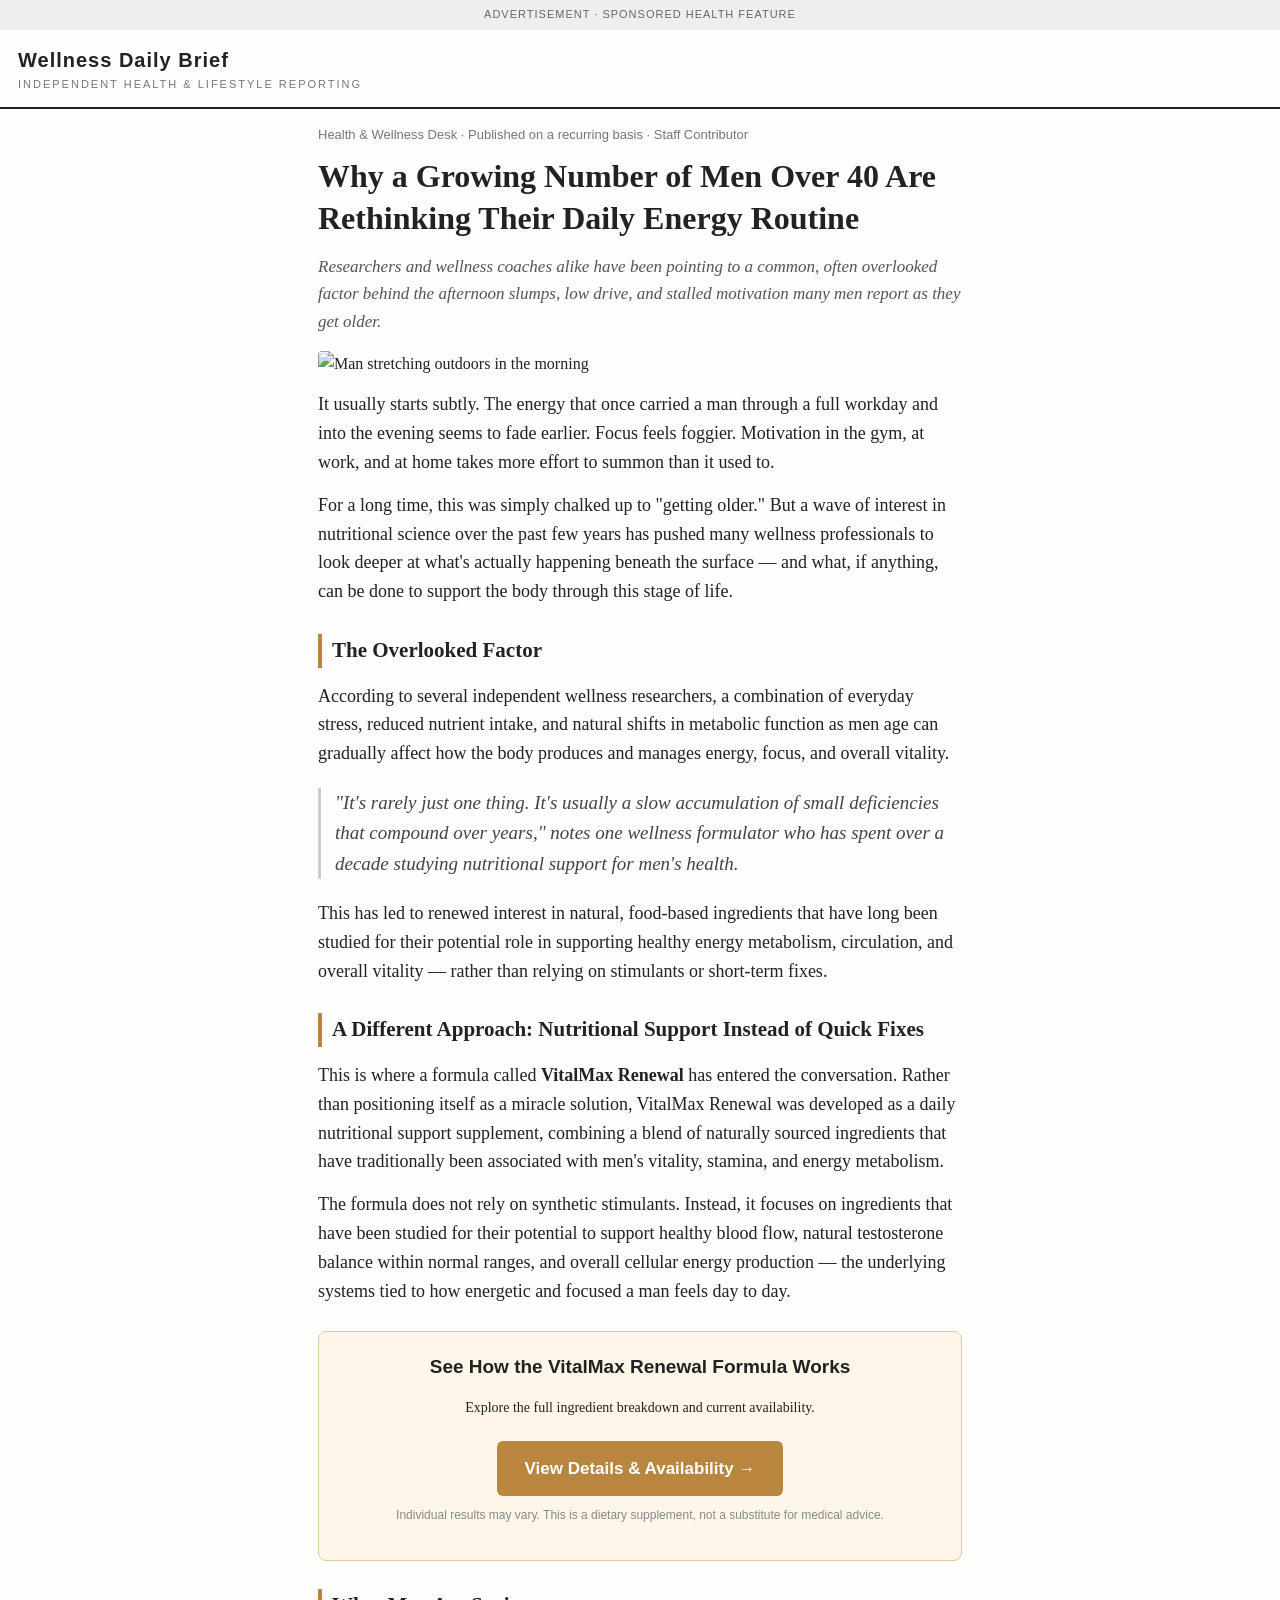
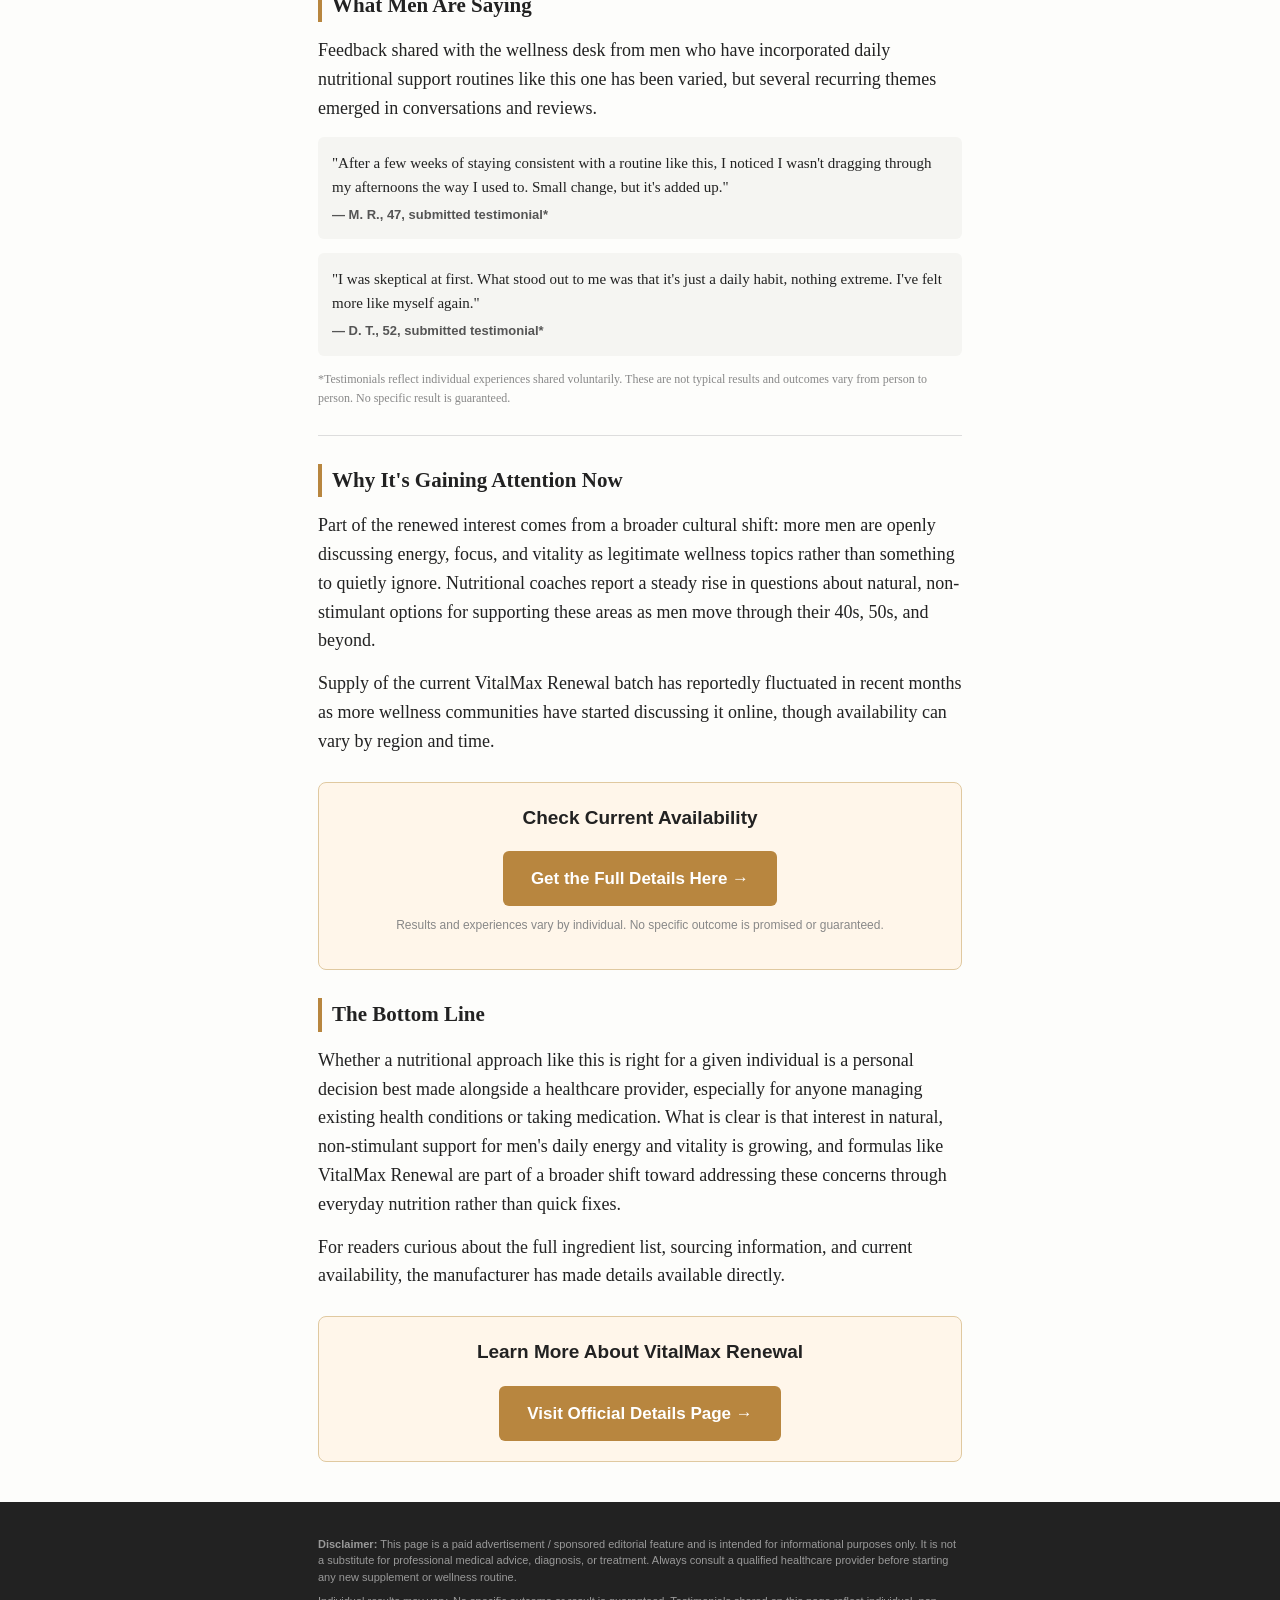
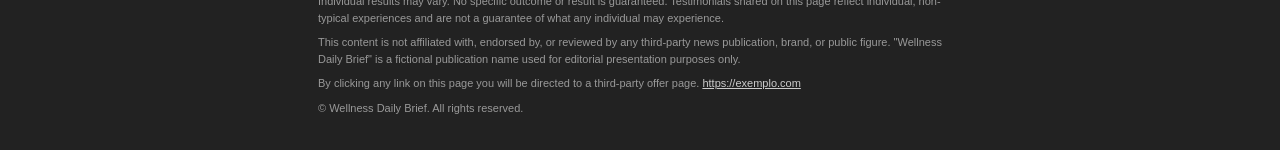
==== index.html @ 88193eba "provisionamento automático: atualiza index.html" ====
<!DOCTYPE html>
<html lang="en">
<head>
<meta charset="UTF-8">
<meta name="viewport" content="width=device-width, initial-scale=1.0">
<title>Why More Men Over 40 Are Rethinking Daily Energy and Vitality | Wellness Daily Brief</title>
<meta name="description" content="A closer look at the natural factors behind age-related energy decline and what a growing number of men are trying instead.">
<style>
*{margin:0;padding:0;box-sizing:border-box;}
body{font-family:Georgia,'Times New Roman',serif;color:#222;line-height:1.6;background:#fdfdfb;}
.adlabel{background:#eee;color:#666;font-size:11px;text-align:center;padding:6px;font-family:Arial,sans-serif;letter-spacing:1px;}
.wrap{max-width:680px;margin:0 auto;padding:0 18px;}
header.site{border-bottom:2px solid #222;padding:14px 18px;font-family:Arial,sans-serif;}
header.site .brand{font-size:20px;font-weight:bold;letter-spacing:1px;}
header.site .tagline{font-size:11px;color:#777;text-transform:uppercase;letter-spacing:2px;}
.meta{font-family:Arial,sans-serif;font-size:13px;color:#777;margin:16px 0 6px;}
h1{font-size:26px;line-height:1.3;margin:10px 0 8px;font-weight:700;}
.dek{font-size:17px;color:#555;font-style:italic;margin-bottom:16px;}
img.hero{width:100%;height:auto;border-radius:4px;margin:12px 0;display:block;}
p{margin:14px 0;font-size:17px;}
h2{font-size:21px;margin:28px 0 10px;font-weight:700;border-left:4px solid #b8863f;padding-left:10px;}
.pullquote{font-size:19px;font-style:italic;color:#444;border-left:3px solid #ccc;padding-left:14px;margin:20px 0;}
.cta-box{background:#fff6ea;border:1px solid #e0c9a0;border-radius:8px;padding:20px;margin:26px 0;text-align:center;}
.cta-box h3{font-size:19px;margin-bottom:10px;font-family:Arial,sans-serif;}
.btn{display:inline-block;background:#b8863f;color:#fff;font-family:Arial,sans-serif;font-weight:bold;font-size:17px;padding:14px 28px;border-radius:6px;text-decoration:none;margin-top:8px;}
.btn:hover{background:#9a6f30;}
.disclaimer-inline{font-size:12px;color:#888;margin-top:10px;font-family:Arial,sans-serif;}
.testimonial{background:#f5f5f2;border-radius:6px;padding:14px;margin:14px 0;font-size:15px;}
.testimonial .name{font-weight:bold;font-family:Arial,sans-serif;font-size:13px;color:#555;margin-top:6px;}
.divider{border:none;border-top:1px solid #ddd;margin:26px 0;}
footer{background:#222;color:#bbb;font-family:Arial,sans-serif;font-size:12px;padding:26px 18px;margin-top:40px;}
footer p{color:#999;font-size:11px;line-height:1.5;margin:8px 0;}
footer a{color:#ccc;}
@media(min-width:700px){h1{font-size:32px;}p{font-size:18px;}}
</style>
</head>
<body>
<div class="adlabel">ADVERTISEMENT · SPONSORED HEALTH FEATURE</div>
<header class="site">
<div class="brand">Wellness Daily Brief</div>
<div class="tagline">Independent Health &amp; Lifestyle Reporting</div>
</header>
<div class="wrap">
<div class="meta">Health &amp; Wellness Desk · Published on a recurring basis · Staff Contributor</div>
<h1>Why a Growing Number of Men Over 40 Are Rethinking Their Daily Energy Routine</h1>
<p class="dek">Researchers and wellness coaches alike have been pointing to a common, often overlooked factor behind the afternoon slumps, low drive, and stalled motivation many men report as they get older.</p>
<img class="hero" src="https://images.unsplash.com/photo-1571019613454-1cb2f99b2d8b?w=800&q=60" alt="Man stretching outdoors in the morning">
<p>It usually starts subtly. The energy that once carried a man through a full workday and into the evening seems to fade earlier. Focus feels foggier. Motivation in the gym, at work, and at home takes more effort to summon than it used to.</p>
<p>For a long time, this was simply chalked up to "getting older." But a wave of interest in nutritional science over the past few years has pushed many wellness professionals to look deeper at what's actually happening beneath the surface — and what, if anything, can be done to support the body through this stage of life.</p>
<h2>The Overlooked Factor</h2>
<p>According to several independent wellness researchers, a combination of everyday stress, reduced nutrient intake, and natural shifts in metabolic function as men age can gradually affect how the body produces and manages energy, focus, and overall vitality.</p>
<p class="pullquote">"It's rarely just one thing. It's usually a slow accumulation of small deficiencies that compound over years," notes one wellness formulator who has spent over a decade studying nutritional support for men's health.</p>
<p>This has led to renewed interest in natural, food-based ingredients that have long been studied for their potential role in supporting healthy energy metabolism, circulation, and overall vitality — rather than relying on stimulants or short-term fixes.</p>
<h2>A Different Approach: Nutritional Support Instead of Quick Fixes</h2>
<p>This is where a formula called <strong>VitalMax Renewal</strong> has entered the conversation. Rather than positioning itself as a miracle solution, VitalMax Renewal was developed as a daily nutritional support supplement, combining a blend of naturally sourced ingredients that have traditionally been associated with men's vitality, stamina, and energy metabolism.</p>
<p>The formula does not rely on synthetic stimulants. Instead, it focuses on ingredients that have been studied for their potential to support healthy blood flow, natural testosterone balance within normal ranges, and overall cellular energy production — the underlying systems tied to how energetic and focused a man feels day to day.</p>
<div class="cta-box">
<h3>See How the VitalMax Renewal Formula Works</h3>
<p style="font-size:14px;">Explore the full ingredient breakdown and current availability.</p>
<a href="https://exemplo.com" class="btn">View Details &amp; Availability →</a>
<p class="disclaimer-inline">Individual results may vary. This is a dietary supplement, not a substitute for medical advice.</p>
</div>
<h2>What Men Are Saying</h2>
<p>Feedback shared with the wellness desk from men who have incorporated daily nutritional support routines like this one has been varied, but several recurring themes emerged in conversations and reviews.</p>
<div class="testimonial">"After a few weeks of staying consistent with a routine like this, I noticed I wasn't dragging through my afternoons the way I used to. Small change, but it's added up."<div class="name">— M. R., 47, submitted testimonial*</div></div>
<div class="testimonial">"I was skeptical at first. What stood out to me was that it's just a daily habit, nothing extreme. I've felt more like myself again."<div class="name">— D. T., 52, submitted testimonial*</div></div>
<p style="font-size:12px;color:#888;">*Testimonials reflect individual experiences shared voluntarily. These are not typical results and outcomes vary from person to person. No specific result is guaranteed.</p>
<hr class="divider">
<h2>Why It's Gaining Attention Now</h2>
<p>Part of the renewed interest comes from a broader cultural shift: more men are openly discussing energy, focus, and vitality as legitimate wellness topics rather than something to quietly ignore. Nutritional coaches report a steady rise in questions about natural, non-stimulant options for supporting these areas as men move through their 40s, 50s, and beyond.</p>
<p>Supply of the current VitalMax Renewal batch has reportedly fluctuated in recent months as more wellness communities have started discussing it online, though availability can vary by region and time.</p>
<div class="cta-box">
<h3>Check Current Availability</h3>
<a href="https://exemplo.com" class="btn">Get the Full Details Here →</a>
<p class="disclaimer-inline">Results and experiences vary by individual. No specific outcome is promised or guaranteed.</p>
</div>
<h2>The Bottom Line</h2>
<p>Whether a nutritional approach like this is right for a given individual is a personal decision best made alongside a healthcare provider, especially for anyone managing existing health conditions or taking medication. What is clear is that interest in natural, non-stimulant support for men's daily energy and vitality is growing, and formulas like VitalMax Renewal are part of a broader shift toward addressing these concerns through everyday nutrition rather than quick fixes.</p>
<p>For readers curious about the full ingredient list, sourcing information, and current availability, the manufacturer has made details available directly.</p>
<div class="cta-box">
<h3>Learn More About VitalMax Renewal</h3>
<a href="https://exemplo.com" class="btn">Visit Official Details Page →</a>
</div>
</div>
<footer>
<div class="wrap">
<p><strong>Disclaimer:</strong> This page is a paid advertisement / sponsored editorial feature and is intended for informational purposes only. It is not a substitute for professional medical advice, diagnosis, or treatment. Always consult a qualified healthcare provider before starting any new supplement or wellness routine.</p>
<p>Individual results may vary. No specific outcome or result is guaranteed. Testimonials shared on this page reflect individual, non-typical experiences and are not a guarantee of what any individual may experience.</p>
<p>This content is not affiliated with, endorsed by, or reviewed by any third-party news publication, brand, or public figure. "Wellness Daily Brief" is a fictional publication name used for editorial presentation purposes only.</p>
<p>By clicking any link on this page you will be directed to a third-party offer page. <a href="https://exemplo.com">https://exemplo.com</a></p>
<p>© Wellness Daily Brief. All rights reserved.</p>
</div>
</footer>
</body>
</html>
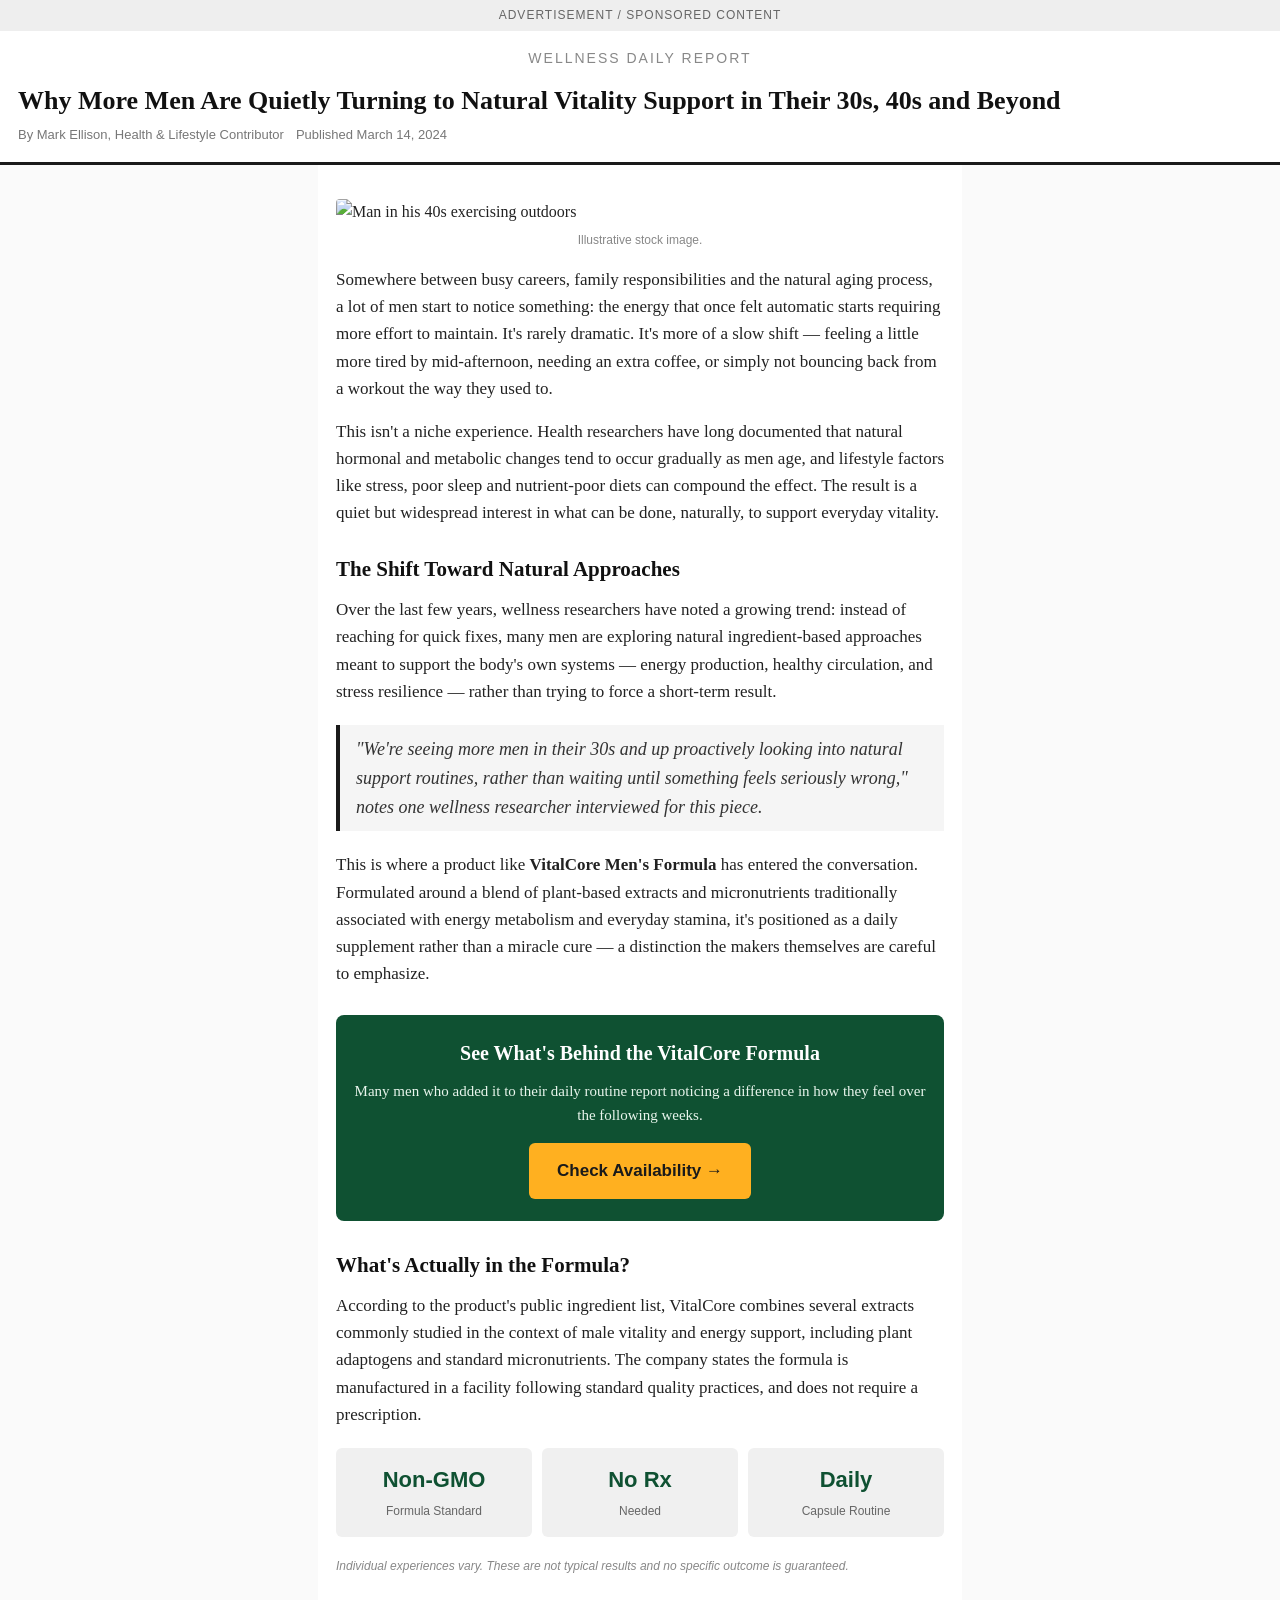
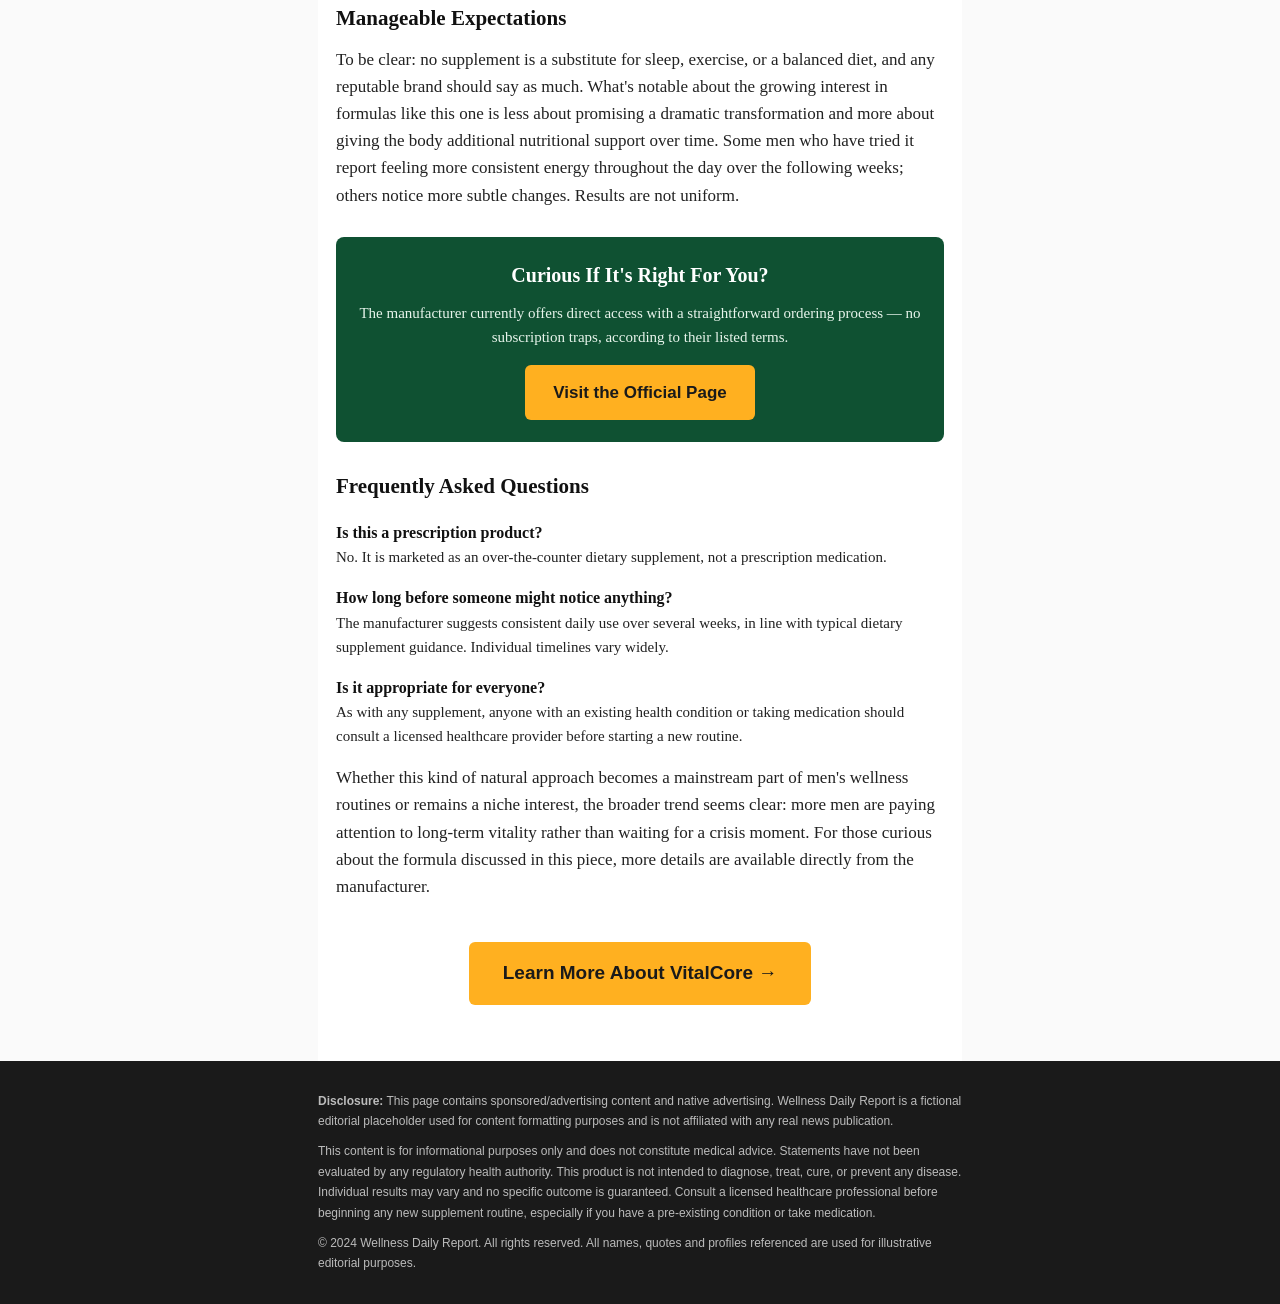
==== commit e6559cfb: "provisionamento automático: atualiza index.html" ====
--- a/index.html
+++ b/index.html
@@ -3,92 +3,112 @@
 <head>
 <meta charset="UTF-8">
 <meta name="viewport" content="width=device-width, initial-scale=1.0">
-<title>Why More Men Over 40 Are Rethinking Daily Energy and Vitality | Wellness Daily Brief</title>
-<meta name="description" content="A closer look at the natural factors behind age-related energy decline and what a growing number of men are trying instead.">
+<title>Why More Men Are Turning to Natural Vitality Support as They Age | Wellness Daily Report</title>
+<meta name="description" content="A look into the growing trend of men seeking natural ways to support energy, stamina and everyday vitality.">
 <style>
-*{margin:0;padding:0;box-sizing:border-box;}
-body{font-family:Georgia,'Times New Roman',serif;color:#222;line-height:1.6;background:#fdfdfb;}
-.adlabel{background:#eee;color:#666;font-size:11px;text-align:center;padding:6px;font-family:Arial,sans-serif;letter-spacing:1px;}
-.wrap{max-width:680px;margin:0 auto;padding:0 18px;}
-header.site{border-bottom:2px solid #222;padding:14px 18px;font-family:Arial,sans-serif;}
-header.site .brand{font-size:20px;font-weight:bold;letter-spacing:1px;}
-header.site .tagline{font-size:11px;color:#777;text-transform:uppercase;letter-spacing:2px;}
-.meta{font-family:Arial,sans-serif;font-size:13px;color:#777;margin:16px 0 6px;}
-h1{font-size:26px;line-height:1.3;margin:10px 0 8px;font-weight:700;}
-.dek{font-size:17px;color:#555;font-style:italic;margin-bottom:16px;}
-img.hero{width:100%;height:auto;border-radius:4px;margin:12px 0;display:block;}
-p{margin:14px 0;font-size:17px;}
-h2{font-size:21px;margin:28px 0 10px;font-weight:700;border-left:4px solid #b8863f;padding-left:10px;}
-.pullquote{font-size:19px;font-style:italic;color:#444;border-left:3px solid #ccc;padding-left:14px;margin:20px 0;}
-.cta-box{background:#fff6ea;border:1px solid #e0c9a0;border-radius:8px;padding:20px;margin:26px 0;text-align:center;}
-.cta-box h3{font-size:19px;margin-bottom:10px;font-family:Arial,sans-serif;}
-.btn{display:inline-block;background:#b8863f;color:#fff;font-family:Arial,sans-serif;font-weight:bold;font-size:17px;padding:14px 28px;border-radius:6px;text-decoration:none;margin-top:8px;}
-.btn:hover{background:#9a6f30;}
-.disclaimer-inline{font-size:12px;color:#888;margin-top:10px;font-family:Arial,sans-serif;}
-.testimonial{background:#f5f5f2;border-radius:6px;padding:14px;margin:14px 0;font-size:15px;}
-.testimonial .name{font-weight:bold;font-family:Arial,sans-serif;font-size:13px;color:#555;margin-top:6px;}
-.divider{border:none;border-top:1px solid #ddd;margin:26px 0;}
-footer{background:#222;color:#bbb;font-family:Arial,sans-serif;font-size:12px;padding:26px 18px;margin-top:40px;}
-footer p{color:#999;font-size:11px;line-height:1.5;margin:8px 0;}
-footer a{color:#ccc;}
-@media(min-width:700px){h1{font-size:32px;}p{font-size:18px;}}
+*{box-sizing:border-box;margin:0;padding:0}
+body{font-family:Georgia,'Times New Roman',serif;line-height:1.6;color:#222;background:#fafafa}
+.commercial-label{background:#eee;text-align:center;font-size:12px;color:#666;padding:6px 10px;letter-spacing:1px;font-family:Arial,sans-serif}
+.wrap{max-width:680px;margin:0 auto;padding:0 18px}
+header.masthead{border-bottom:3px solid #1a1a1a;padding:16px 18px 10px;background:#fff}
+.pub-name{font-size:14px;text-transform:uppercase;letter-spacing:2px;color:#888;text-align:center;font-family:Arial,sans-serif}
+h1.headline{font-size:26px;margin:14px 0 8px;line-height:1.3;color:#111}
+.meta{font-size:13px;color:#777;font-family:Arial,sans-serif;margin-bottom:6px}
+.meta span{margin-right:12px}
+img.hero{width:100%;height:auto;border-radius:4px;margin:14px 0}
+.caption{font-size:12px;color:#888;font-family:Arial,sans-serif;text-align:center;margin-top:-8px;margin-bottom:16px}
+article{background:#fff;padding:20px 18px 30px}
+article p{margin-bottom:16px;font-size:17px}
+h2{font-size:21px;margin:26px 0 10px;color:#111}
+.pullquote{border-left:4px solid #1a1a1a;padding:10px 16px;font-style:italic;font-size:18px;color:#333;margin:20px 0;background:#f5f5f5}
+.native-cta{background:#0f5132;color:#fff;border-radius:8px;padding:22px 18px;text-align:center;margin:28px 0}
+.native-cta h3{font-size:20px;margin-bottom:10px}
+.native-cta p{color:#e8f5ec;font-size:15px;margin-bottom:16px}
+.btn{display:inline-block;background:#ffb020;color:#1a1a1a;font-weight:bold;font-family:Arial,sans-serif;text-decoration:none;padding:14px 28px;border-radius:6px;font-size:17px}
+.btn:hover{background:#ffc247}
+.social-proof{display:flex;gap:10px;margin:20px 0;flex-wrap:wrap}
+.proof-box{flex:1;min-width:140px;background:#f0f0f0;padding:14px;border-radius:6px;text-align:center;font-family:Arial,sans-serif}
+.proof-box strong{display:block;font-size:22px;color:#0f5132}
+.proof-box span{font-size:12px;color:#666}
+.disclaimer-inline{font-size:12px;color:#888;font-style:italic;margin:10px 0 20px;font-family:Arial,sans-serif}
+.faq h4{font-size:16px;margin-top:16px;color:#111}
+.faq p{font-size:15px}
+footer{background:#1a1a1a;color:#bbb;font-family:Arial,sans-serif;padding:30px 18px;font-size:12px;line-height:1.7}
+footer a{color:#ddd}
+.final-cta{text-align:center;padding:26px 0}
+.final-cta .btn{font-size:19px;padding:16px 34px}
 </style>
 </head>
 <body>
-<div class="adlabel">ADVERTISEMENT · SPONSORED HEALTH FEATURE</div>
-<header class="site">
-<div class="brand">Wellness Daily Brief</div>
-<div class="tagline">Independent Health &amp; Lifestyle Reporting</div>
+<div class="commercial-label">ADVERTISEMENT / SPONSORED CONTENT</div>
+<header class="masthead">
+<div class="pub-name">Wellness Daily Report</div>
+<h1 class="headline">Why More Men Are Quietly Turning to Natural Vitality Support in Their 30s, 40s and Beyond</h1>
+<div class="meta"><span>By Mark Ellison, Health &amp; Lifestyle Contributor</span><span>Published March 14, 2024</span></div>
 </header>
 <div class="wrap">
-<div class="meta">Health &amp; Wellness Desk · Published on a recurring basis · Staff Contributor</div>
-<h1>Why a Growing Number of Men Over 40 Are Rethinking Their Daily Energy Routine</h1>
-<p class="dek">Researchers and wellness coaches alike have been pointing to a common, often overlooked factor behind the afternoon slumps, low drive, and stalled motivation many men report as they get older.</p>
-<img class="hero" src="https://images.unsplash.com/photo-1571019613454-1cb2f99b2d8b?w=800&q=60" alt="Man stretching outdoors in the morning">
-<p>It usually starts subtly. The energy that once carried a man through a full workday and into the evening seems to fade earlier. Focus feels foggier. Motivation in the gym, at work, and at home takes more effort to summon than it used to.</p>
-<p>For a long time, this was simply chalked up to "getting older." But a wave of interest in nutritional science over the past few years has pushed many wellness professionals to look deeper at what's actually happening beneath the surface — and what, if anything, can be done to support the body through this stage of life.</p>
-<h2>The Overlooked Factor</h2>
-<p>According to several independent wellness researchers, a combination of everyday stress, reduced nutrient intake, and natural shifts in metabolic function as men age can gradually affect how the body produces and manages energy, focus, and overall vitality.</p>
-<p class="pullquote">"It's rarely just one thing. It's usually a slow accumulation of small deficiencies that compound over years," notes one wellness formulator who has spent over a decade studying nutritional support for men's health.</p>
-<p>This has led to renewed interest in natural, food-based ingredients that have long been studied for their potential role in supporting healthy energy metabolism, circulation, and overall vitality — rather than relying on stimulants or short-term fixes.</p>
-<h2>A Different Approach: Nutritional Support Instead of Quick Fixes</h2>
-<p>This is where a formula called <strong>VitalMax Renewal</strong> has entered the conversation. Rather than positioning itself as a miracle solution, VitalMax Renewal was developed as a daily nutritional support supplement, combining a blend of naturally sourced ingredients that have traditionally been associated with men's vitality, stamina, and energy metabolism.</p>
-<p>The formula does not rely on synthetic stimulants. Instead, it focuses on ingredients that have been studied for their potential to support healthy blood flow, natural testosterone balance within normal ranges, and overall cellular energy production — the underlying systems tied to how energetic and focused a man feels day to day.</p>
-<div class="cta-box">
-<h3>See How the VitalMax Renewal Formula Works</h3>
-<p style="font-size:14px;">Explore the full ingredient breakdown and current availability.</p>
-<a href="https://exemplo.com" class="btn">View Details &amp; Availability →</a>
-<p class="disclaimer-inline">Individual results may vary. This is a dietary supplement, not a substitute for medical advice.</p>
+<article>
+<img class="hero" src="https://images.unsplash.com/photo-1571019613454-1cb2f99b2d8b?w=800&q=80" alt="Man in his 40s exercising outdoors" class="hero">
+<p class="caption">Illustrative stock image.</p>
+
+<p>Somewhere between busy careers, family responsibilities and the natural aging process, a lot of men start to notice something: the energy that once felt automatic starts requiring more effort to maintain. It's rarely dramatic. It's more of a slow shift — feeling a little more tired by mid-afternoon, needing an extra coffee, or simply not bouncing back from a workout the way they used to.</p>
+
+<p>This isn't a niche experience. Health researchers have long documented that natural hormonal and metabolic changes tend to occur gradually as men age, and lifestyle factors like stress, poor sleep and nutrient-poor diets can compound the effect. The result is a quiet but widespread interest in what can be done, naturally, to support everyday vitality.</p>
+
+<h2>The Shift Toward Natural Approaches</h2>
+<p>Over the last few years, wellness researchers have noted a growing trend: instead of reaching for quick fixes, many men are exploring natural ingredient-based approaches meant to support the body's own systems — energy production, healthy circulation, and stress resilience — rather than trying to force a short-term result.</p>
+
+<div class="pullquote">"We're seeing more men in their 30s and up proactively looking into natural support routines, rather than waiting until something feels seriously wrong," notes one wellness researcher interviewed for this piece.</div>
+
+<p>This is where a product like <strong>VitalCore Men's Formula</strong> has entered the conversation. Formulated around a blend of plant-based extracts and micronutrients traditionally associated with energy metabolism and everyday stamina, it's positioned as a daily supplement rather than a miracle cure — a distinction the makers themselves are careful to emphasize.</p>
+
+<div class="native-cta">
+<h3>See What's Behind the VitalCore Formula</h3>
+<p>Many men who added it to their daily routine report noticing a difference in how they feel over the following weeks.</p>
+<a class="btn" href="https://exemplo.com" target="_blank" rel="noopener">Check Availability &rarr;</a>
 </div>
-<h2>What Men Are Saying</h2>
-<p>Feedback shared with the wellness desk from men who have incorporated daily nutritional support routines like this one has been varied, but several recurring themes emerged in conversations and reviews.</p>
-<div class="testimonial">"After a few weeks of staying consistent with a routine like this, I noticed I wasn't dragging through my afternoons the way I used to. Small change, but it's added up."<div class="name">— M. R., 47, submitted testimonial*</div></div>
-<div class="testimonial">"I was skeptical at first. What stood out to me was that it's just a daily habit, nothing extreme. I've felt more like myself again."<div class="name">— D. T., 52, submitted testimonial*</div></div>
-<p style="font-size:12px;color:#888;">*Testimonials reflect individual experiences shared voluntarily. These are not typical results and outcomes vary from person to person. No specific result is guaranteed.</p>
-<hr class="divider">
-<h2>Why It's Gaining Attention Now</h2>
-<p>Part of the renewed interest comes from a broader cultural shift: more men are openly discussing energy, focus, and vitality as legitimate wellness topics rather than something to quietly ignore. Nutritional coaches report a steady rise in questions about natural, non-stimulant options for supporting these areas as men move through their 40s, 50s, and beyond.</p>
-<p>Supply of the current VitalMax Renewal batch has reportedly fluctuated in recent months as more wellness communities have started discussing it online, though availability can vary by region and time.</p>
-<div class="cta-box">
-<h3>Check Current Availability</h3>
-<a href="https://exemplo.com" class="btn">Get the Full Details Here →</a>
-<p class="disclaimer-inline">Results and experiences vary by individual. No specific outcome is promised or guaranteed.</p>
+
+<h2>What's Actually in the Formula?</h2>
+<p>According to the product's public ingredient list, VitalCore combines several extracts commonly studied in the context of male vitality and energy support, including plant adaptogens and standard micronutrients. The company states the formula is manufactured in a facility following standard quality practices, and does not require a prescription.</p>
+
+<div class="social-proof">
+<div class="proof-box"><strong>Non-GMO</strong><span>Formula Standard</span></div>
+<div class="proof-box"><strong>No Rx</strong><span>Needed</span></div>
+<div class="proof-box"><strong>Daily</strong><span>Capsule Routine</span></div>
 </div>
-<h2>The Bottom Line</h2>
-<p>Whether a nutritional approach like this is right for a given individual is a personal decision best made alongside a healthcare provider, especially for anyone managing existing health conditions or taking medication. What is clear is that interest in natural, non-stimulant support for men's daily energy and vitality is growing, and formulas like VitalMax Renewal are part of a broader shift toward addressing these concerns through everyday nutrition rather than quick fixes.</p>
-<p>For readers curious about the full ingredient list, sourcing information, and current availability, the manufacturer has made details available directly.</p>
-<div class="cta-box">
-<h3>Learn More About VitalMax Renewal</h3>
-<a href="https://exemplo.com" class="btn">Visit Official Details Page →</a>
+<p class="disclaimer-inline">Individual experiences vary. These are not typical results and no specific outcome is guaranteed.</p>
+
+<h2>Manageable Expectations</h2>
+<p>To be clear: no supplement is a substitute for sleep, exercise, or a balanced diet, and any reputable brand should say as much. What's notable about the growing interest in formulas like this one is less about promising a dramatic transformation and more about giving the body additional nutritional support over time. Some men who have tried it report feeling more consistent energy throughout the day over the following weeks; others notice more subtle changes. Results are not uniform.</p>
+
+<div class="native-cta">
+<h3>Curious If It's Right For You?</h3>
+<p>The manufacturer currently offers direct access with a straightforward ordering process — no subscription traps, according to their listed terms.</p>
+<a class="btn" href="https://exemplo.com" target="_blank" rel="noopener">Visit the Official Page</a>
 </div>
+
+<h2>Frequently Asked Questions</h2>
+<div class="faq">
+<h4>Is this a prescription product?</h4>
+<p>No. It is marketed as an over-the-counter dietary supplement, not a prescription medication.</p>
+<h4>How long before someone might notice anything?</h4>
+<p>The manufacturer suggests consistent daily use over several weeks, in line with typical dietary supplement guidance. Individual timelines vary widely.</p>
+<h4>Is it appropriate for everyone?</h4>
+<p>As with any supplement, anyone with an existing health condition or taking medication should consult a licensed healthcare provider before starting a new routine.</p>
+</div>
+
+<p>Whether this kind of natural approach becomes a mainstream part of men's wellness routines or remains a niche interest, the broader trend seems clear: more men are paying attention to long-term vitality rather than waiting for a crisis moment. For those curious about the formula discussed in this piece, more details are available directly from the manufacturer.</p>
+
+<div class="final-cta">
+<a class="btn" href="https://exemplo.com" target="_blank" rel="noopener">Learn More About VitalCore &rarr;</a>
+</div>
+</article>
 </div>
 <footer>
 <div class="wrap">
-<p><strong>Disclaimer:</strong> This page is a paid advertisement / sponsored editorial feature and is intended for informational purposes only. It is not a substitute for professional medical advice, diagnosis, or treatment. Always consult a qualified healthcare provider before starting any new supplement or wellness routine.</p>
-<p>Individual results may vary. No specific outcome or result is guaranteed. Testimonials shared on this page reflect individual, non-typical experiences and are not a guarantee of what any individual may experience.</p>
-<p>This content is not affiliated with, endorsed by, or reviewed by any third-party news publication, brand, or public figure. "Wellness Daily Brief" is a fictional publication name used for editorial presentation purposes only.</p>
-<p>By clicking any link on this page you will be directed to a third-party offer page. <a href="https://exemplo.com">https://exemplo.com</a></p>
-<p>© Wellness Daily Brief. All rights reserved.</p>
+<p><strong>Disclosure:</strong> This page contains sponsored/advertising content and native advertising. Wellness Daily Report is a fictional editorial placeholder used for content formatting purposes and is not affiliated with any real news publication.</p>
+<p style="margin-top:10px">This content is for informational purposes only and does not constitute medical advice. Statements have not been evaluated by any regulatory health authority. This product is not intended to diagnose, treat, cure, or prevent any disease. Individual results may vary and no specific outcome is guaranteed. Consult a licensed healthcare professional before beginning any new supplement routine, especially if you have a pre-existing condition or take medication.</p>
+<p style="margin-top:10px">&copy; 2024 Wellness Daily Report. All rights reserved. All names, quotes and profiles referenced are used for illustrative editorial purposes.</p>
 </div>
 </footer>
 </body>
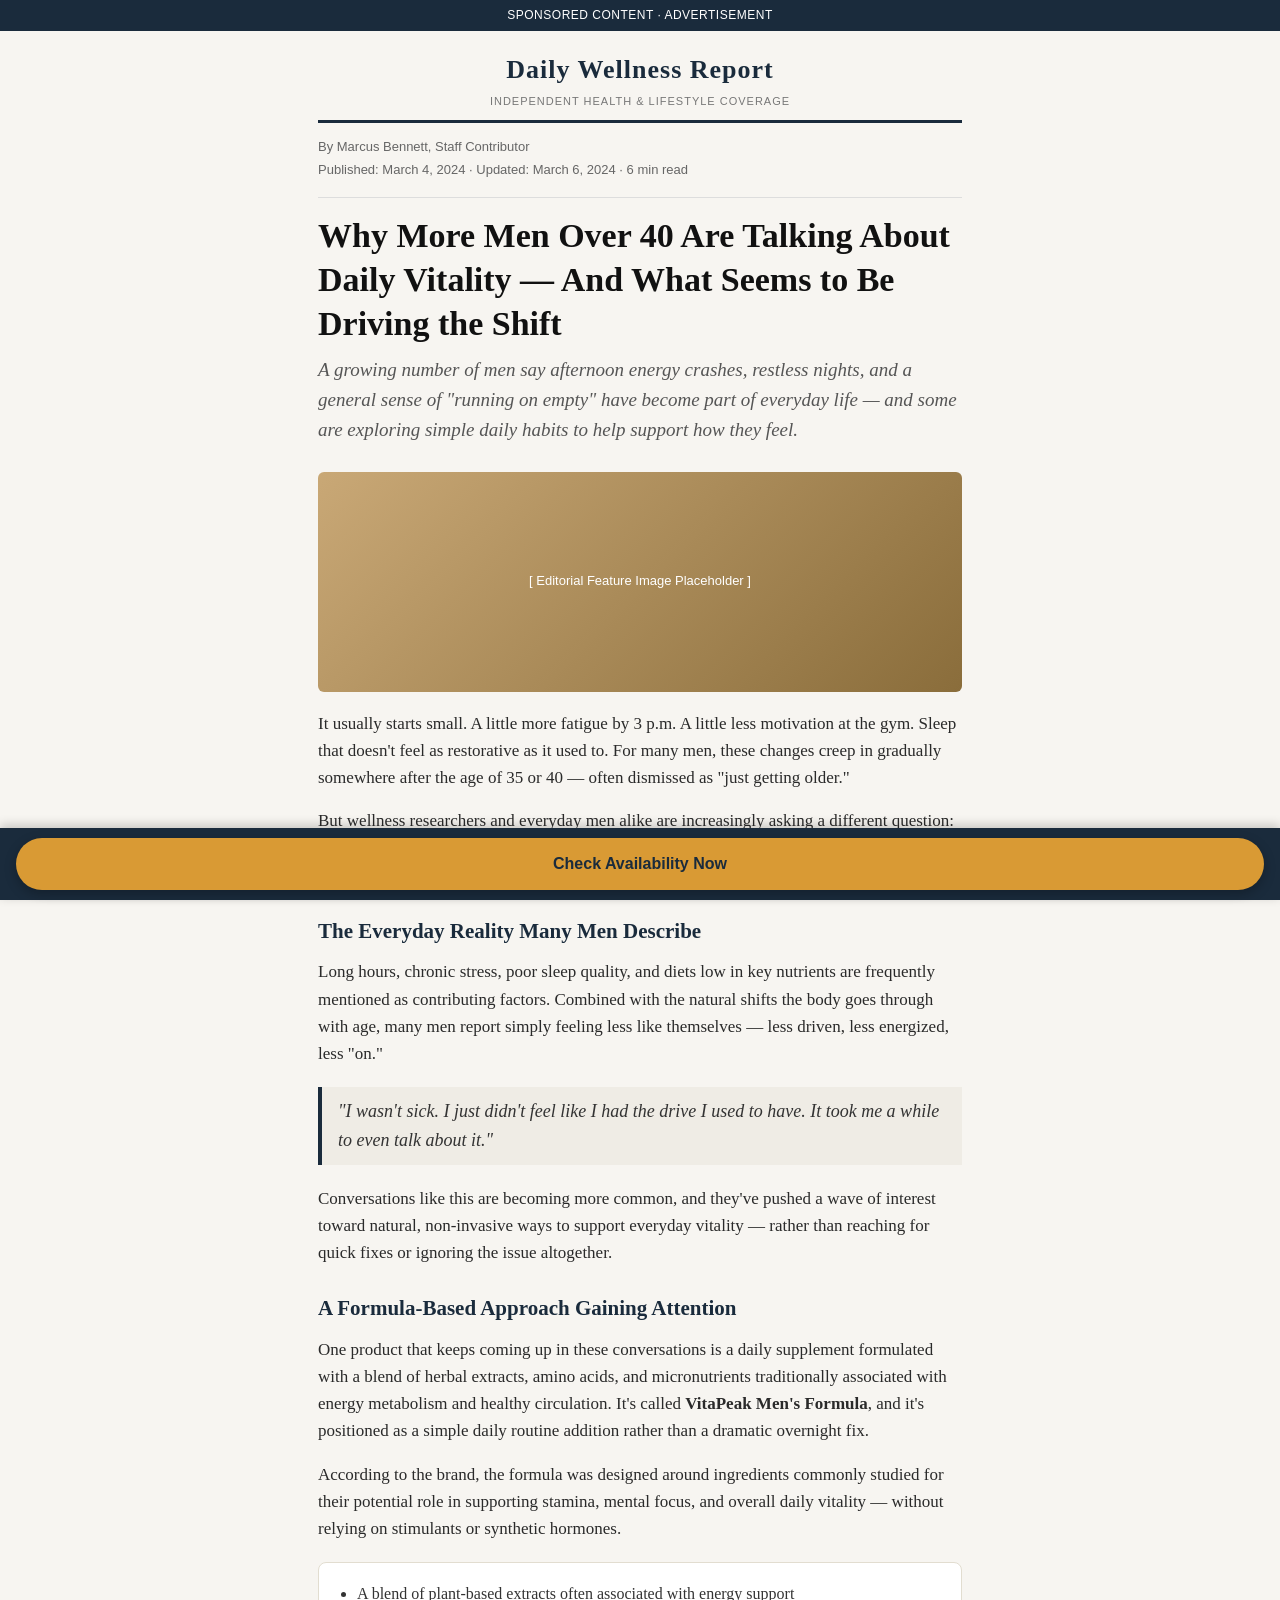
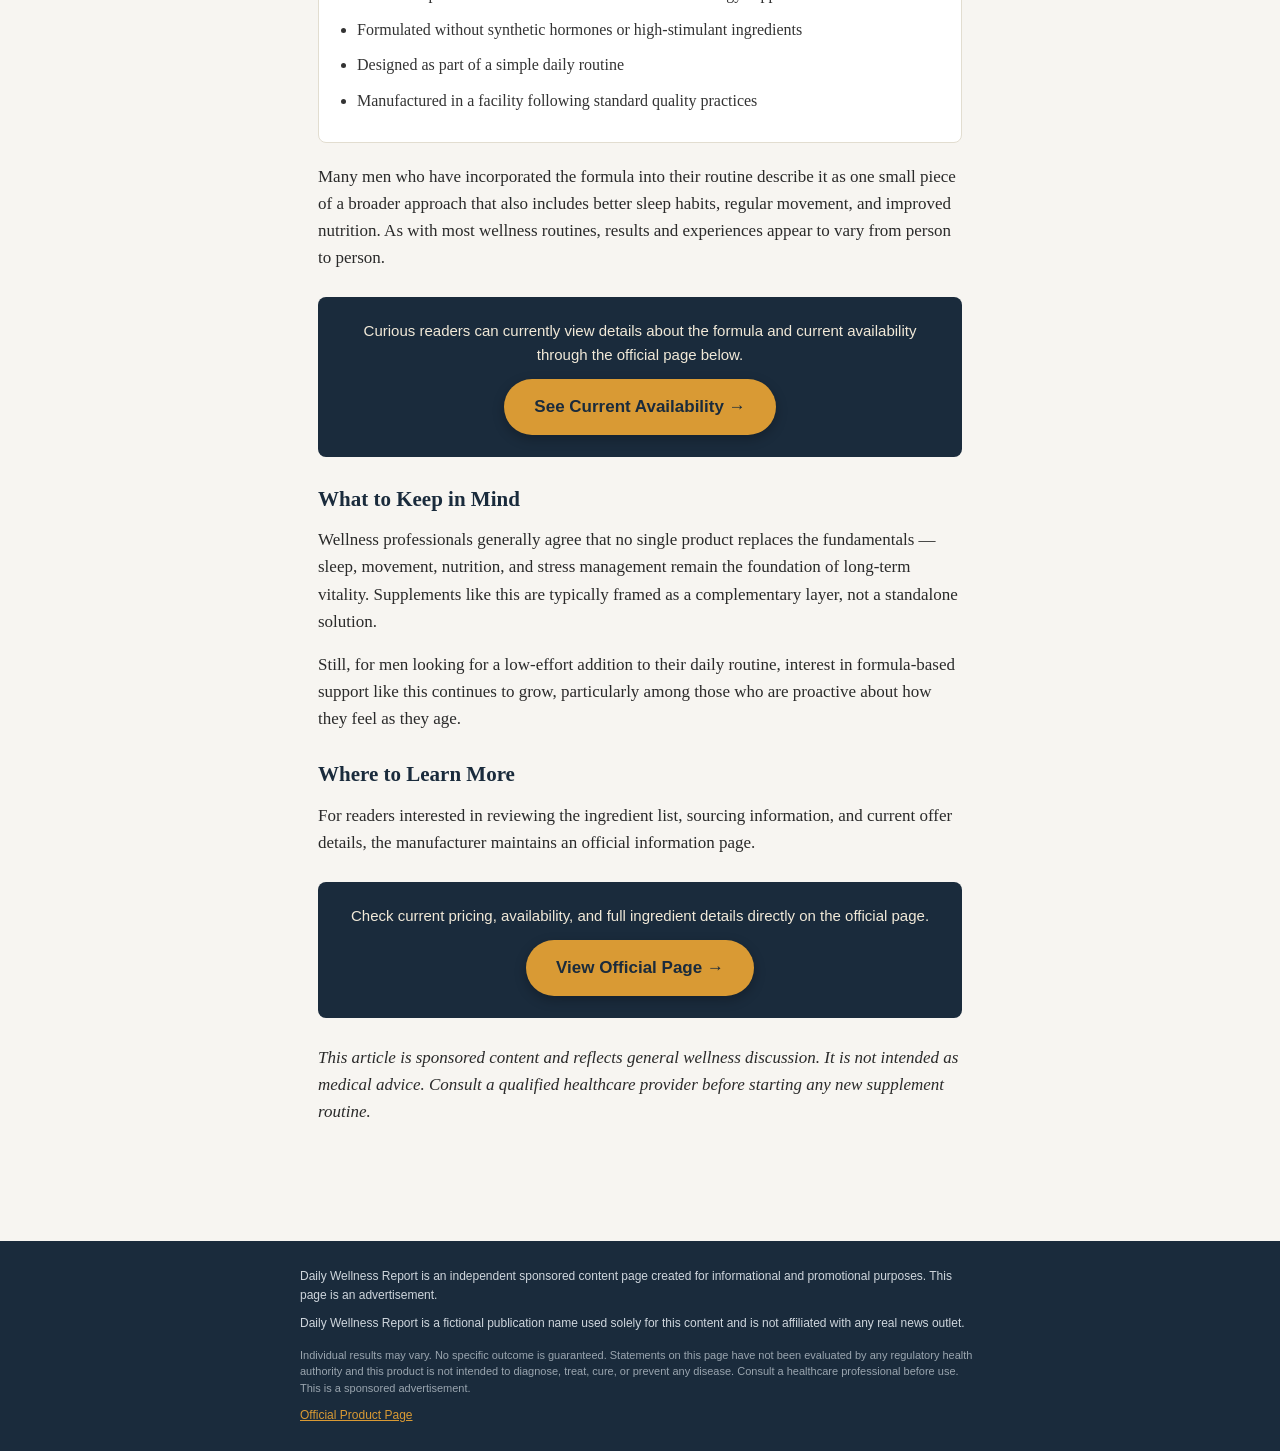
==== commit e66f77ce: "provisionamento automático: atualiza index.html" ====
--- a/index.html
+++ b/index.html
@@ -3,112 +3,120 @@
 <head>
 <meta charset="UTF-8">
 <meta name="viewport" content="width=device-width, initial-scale=1.0">
-<title>Why More Men Are Turning to Natural Vitality Support as They Age | Wellness Daily Report</title>
-<meta name="description" content="A look into the growing trend of men seeking natural ways to support energy, stamina and everyday vitality.">
+<title>Why More Men Are Rethinking Daily Energy and Vitality After 40</title>
 <style>
 *{box-sizing:border-box;margin:0;padding:0}
-body{font-family:Georgia,'Times New Roman',serif;line-height:1.6;color:#222;background:#fafafa}
-.commercial-label{background:#eee;text-align:center;font-size:12px;color:#666;padding:6px 10px;letter-spacing:1px;font-family:Arial,sans-serif}
+body{font-family:Georgia,'Times New Roman',serif;background:#f7f5f1;color:#222;line-height:1.6}
 .wrap{max-width:680px;margin:0 auto;padding:0 18px}
-header.masthead{border-bottom:3px solid #1a1a1a;padding:16px 18px 10px;background:#fff}
-.pub-name{font-size:14px;text-transform:uppercase;letter-spacing:2px;color:#888;text-align:center;font-family:Arial,sans-serif}
-h1.headline{font-size:26px;margin:14px 0 8px;line-height:1.3;color:#111}
-.meta{font-size:13px;color:#777;font-family:Arial,sans-serif;margin-bottom:6px}
-.meta span{margin-right:12px}
-img.hero{width:100%;height:auto;border-radius:4px;margin:14px 0}
-.caption{font-size:12px;color:#888;font-family:Arial,sans-serif;text-align:center;margin-top:-8px;margin-bottom:16px}
-article{background:#fff;padding:20px 18px 30px}
-article p{margin-bottom:16px;font-size:17px}
-h2{font-size:21px;margin:26px 0 10px;color:#111}
-.pullquote{border-left:4px solid #1a1a1a;padding:10px 16px;font-style:italic;font-size:18px;color:#333;margin:20px 0;background:#f5f5f5}
-.native-cta{background:#0f5132;color:#fff;border-radius:8px;padding:22px 18px;text-align:center;margin:28px 0}
-.native-cta h3{font-size:20px;margin-bottom:10px}
-.native-cta p{color:#e8f5ec;font-size:15px;margin-bottom:16px}
-.btn{display:inline-block;background:#ffb020;color:#1a1a1a;font-weight:bold;font-family:Arial,sans-serif;text-decoration:none;padding:14px 28px;border-radius:6px;font-size:17px}
-.btn:hover{background:#ffc247}
-.social-proof{display:flex;gap:10px;margin:20px 0;flex-wrap:wrap}
-.proof-box{flex:1;min-width:140px;background:#f0f0f0;padding:14px;border-radius:6px;text-align:center;font-family:Arial,sans-serif}
-.proof-box strong{display:block;font-size:22px;color:#0f5132}
-.proof-box span{font-size:12px;color:#666}
-.disclaimer-inline{font-size:12px;color:#888;font-style:italic;margin:10px 0 20px;font-family:Arial,sans-serif}
-.faq h4{font-size:16px;margin-top:16px;color:#111}
-.faq p{font-size:15px}
-footer{background:#1a1a1a;color:#bbb;font-family:Arial,sans-serif;padding:30px 18px;font-size:12px;line-height:1.7}
-footer a{color:#ddd}
-.final-cta{text-align:center;padding:26px 0}
-.final-cta .btn{font-size:19px;padding:16px 34px}
+.top-bar{background:#1a2b3c;color:#fff;font-family:Arial,sans-serif;font-size:12px;text-align:center;padding:6px 10px;letter-spacing:.5px}
+header.masthead{padding:18px 0 10px;border-bottom:3px solid #1a2b3c;text-align:center}
+header.masthead .pub-name{font-size:26px;font-weight:bold;letter-spacing:1px;color:#1a2b3c}
+header.masthead .pub-tag{font-family:Arial,sans-serif;font-size:11px;color:#777;text-transform:uppercase;letter-spacing:1px;margin-top:2px}
+.meta{font-family:Arial,sans-serif;font-size:13px;color:#666;padding:14px 0;border-bottom:1px solid #ddd}
+.meta span{display:block;margin-bottom:2px}
+h1.headline{font-size:28px;line-height:1.3;padding:16px 0 8px;color:#111}
+.dek{font-size:17px;color:#555;font-style:italic;padding-bottom:16px}
+.hero-img{width:100%;border-radius:6px;margin:10px 0 18px;background:linear-gradient(135deg,#c9a876,#8a6d3b);height:220px;display:flex;align-items:center;justify-content:center;color:#fff;font-family:Arial,sans-serif;font-size:13px;text-align:center;padding:20px}
+article p{font-size:17px;margin-bottom:16px;color:#2a2a2a}
+article h2{font-size:21px;margin:26px 0 10px;color:#1a2b3c}
+.pullquote{border-left:4px solid #1a2b3c;padding:10px 16px;font-style:italic;font-size:18px;color:#333;margin:20px 0;background:#efece5}
+.native-cta{background:#1a2b3c;border-radius:8px;padding:22px;text-align:center;margin:26px 0}
+.native-cta p{color:#f1e9d8;font-size:15px;margin-bottom:12px;font-family:Arial,sans-serif}
+.btn{display:inline-block;background:#d99a34;color:#1a2b3c;font-family:Arial,sans-serif;font-weight:bold;font-size:17px;padding:14px 30px;border-radius:50px;text-decoration:none;box-shadow:0 4px 12px rgba(0,0,0,.25)}
+.btn:hover{background:#c98a24}
+.list-block{background:#fff;border:1px solid #e2ddd0;border-radius:8px;padding:18px 20px;margin:20px 0}
+.list-block li{font-size:16px;margin-bottom:10px;list-style:disc;margin-left:18px;color:#333}
+.disclosure{font-family:Arial,sans-serif;font-size:11px;color:#999;text-align:center;padding:14px 0;border-top:1px solid #ddd;margin-top:10px}
+footer{background:#1a2b3c;color:#cfd6dd;font-family:Arial,sans-serif;font-size:12px;padding:26px 18px;margin-top:30px}
+footer .footer-wrap{max-width:680px;margin:0 auto}
+footer a{color:#d99a34}
+footer .disclaimer{font-size:11px;color:#9aa5af;margin-top:14px;line-height:1.5}
+.sticky-cta{position:fixed;bottom:0;left:0;right:0;background:#1a2b3c;padding:10px 16px;text-align:center;z-index:99;box-shadow:0 -3px 10px rgba(0,0,0,.2)}
+.sticky-cta .btn{width:100%;font-size:16px;padding:13px 0}
+.spacer{height:70px}
+@media(min-width:700px){h1.headline{font-size:34px}.dek{font-size:19px}}
 </style>
 </head>
 <body>
-<div class="commercial-label">ADVERTISEMENT / SPONSORED CONTENT</div>
+<div class="top-bar">SPONSORED CONTENT · ADVERTISEMENT</div>
+<div class="wrap">
 <header class="masthead">
-<div class="pub-name">Wellness Daily Report</div>
-<h1 class="headline">Why More Men Are Quietly Turning to Natural Vitality Support in Their 30s, 40s and Beyond</h1>
-<div class="meta"><span>By Mark Ellison, Health &amp; Lifestyle Contributor</span><span>Published March 14, 2024</span></div>
+<div class="pub-name">Daily Wellness Report</div>
+<div class="pub-tag">Independent Health &amp; Lifestyle Coverage</div>
 </header>
-<div class="wrap">
+<div class="meta">
+<span>By Marcus Bennett, Staff Contributor</span>
+<span>Published: March 4, 2024 · Updated: March 6, 2024 · 6 min read</span>
+</div>
+
+<h1 class="headline">Why More Men Over 40 Are Talking About Daily Vitality — And What Seems to Be Driving the Shift</h1>
+<div class="dek">A growing number of men say afternoon energy crashes, restless nights, and a general sense of "running on empty" have become part of everyday life — and some are exploring simple daily habits to help support how they feel.</div>
+
+<div class="hero-img">[ Editorial Feature Image Placeholder ]</div>
+
 <article>
-<img class="hero" src="https://images.unsplash.com/photo-1571019613454-1cb2f99b2d8b?w=800&q=80" alt="Man in his 40s exercising outdoors" class="hero">
-<p class="caption">Illustrative stock image.</p>
+<p>It usually starts small. A little more fatigue by 3 p.m. A little less motivation at the gym. Sleep that doesn't feel as restorative as it used to. For many men, these changes creep in gradually somewhere after the age of 35 or 40 — often dismissed as "just getting older."</p>
 
-<p>Somewhere between busy careers, family responsibilities and the natural aging process, a lot of men start to notice something: the energy that once felt automatic starts requiring more effort to maintain. It's rarely dramatic. It's more of a slow shift — feeling a little more tired by mid-afternoon, needing an extra coffee, or simply not bouncing back from a workout the way they used to.</p>
+<p>But wellness researchers and everyday men alike are increasingly asking a different question: is this decline simply inevitable, or is there more that can be done to support the body's natural energy systems as the years go by?</p>
 
-<p>This isn't a niche experience. Health researchers have long documented that natural hormonal and metabolic changes tend to occur gradually as men age, and lifestyle factors like stress, poor sleep and nutrient-poor diets can compound the effect. The result is a quiet but widespread interest in what can be done, naturally, to support everyday vitality.</p>
+<h2>The Everyday Reality Many Men Describe</h2>
+<p>Long hours, chronic stress, poor sleep quality, and diets low in key nutrients are frequently mentioned as contributing factors. Combined with the natural shifts the body goes through with age, many men report simply feeling less like themselves — less driven, less energized, less "on."</p>
 
-<h2>The Shift Toward Natural Approaches</h2>
-<p>Over the last few years, wellness researchers have noted a growing trend: instead of reaching for quick fixes, many men are exploring natural ingredient-based approaches meant to support the body's own systems — energy production, healthy circulation, and stress resilience — rather than trying to force a short-term result.</p>
+<div class="pullquote">"I wasn't sick. I just didn't feel like I had the drive I used to have. It took me a while to even talk about it."</div>
 
-<div class="pullquote">"We're seeing more men in their 30s and up proactively looking into natural support routines, rather than waiting until something feels seriously wrong," notes one wellness researcher interviewed for this piece.</div>
+<p>Conversations like this are becoming more common, and they've pushed a wave of interest toward natural, non-invasive ways to support everyday vitality — rather than reaching for quick fixes or ignoring the issue altogether.</p>
 
-<p>This is where a product like <strong>VitalCore Men's Formula</strong> has entered the conversation. Formulated around a blend of plant-based extracts and micronutrients traditionally associated with energy metabolism and everyday stamina, it's positioned as a daily supplement rather than a miracle cure — a distinction the makers themselves are careful to emphasize.</p>
+<h2>A Formula-Based Approach Gaining Attention</h2>
+<p>One product that keeps coming up in these conversations is a daily supplement formulated with a blend of herbal extracts, amino acids, and micronutrients traditionally associated with energy metabolism and healthy circulation. It's called <strong>VitaPeak Men's Formula</strong>, and it's positioned as a simple daily routine addition rather than a dramatic overnight fix.</p>
+
+<p>According to the brand, the formula was designed around ingredients commonly studied for their potential role in supporting stamina, mental focus, and overall daily vitality — without relying on stimulants or synthetic hormones.</p>
+
+<div class="list-block">
+<ul>
+<li>A blend of plant-based extracts often associated with energy support</li>
+<li>Formulated without synthetic hormones or high-stimulant ingredients</li>
+<li>Designed as part of a simple daily routine</li>
+<li>Manufactured in a facility following standard quality practices</li>
+</ul>
+</div>
+
+<p>Many men who have incorporated the formula into their routine describe it as one small piece of a broader approach that also includes better sleep habits, regular movement, and improved nutrition. As with most wellness routines, results and experiences appear to vary from person to person.</p>
 
 <div class="native-cta">
-<h3>See What's Behind the VitalCore Formula</h3>
-<p>Many men who added it to their daily routine report noticing a difference in how they feel over the following weeks.</p>
-<a class="btn" href="https://exemplo.com" target="_blank" rel="noopener">Check Availability &rarr;</a>
+<p>Curious readers can currently view details about the formula and current availability through the official page below.</p>
+<a class="btn" href="https://exemplo.com" target="_blank" rel="noopener">See Current Availability →</a>
 </div>
 
-<h2>What's Actually in the Formula?</h2>
-<p>According to the product's public ingredient list, VitalCore combines several extracts commonly studied in the context of male vitality and energy support, including plant adaptogens and standard micronutrients. The company states the formula is manufactured in a facility following standard quality practices, and does not require a prescription.</p>
+<h2>What to Keep in Mind</h2>
+<p>Wellness professionals generally agree that no single product replaces the fundamentals — sleep, movement, nutrition, and stress management remain the foundation of long-term vitality. Supplements like this are typically framed as a complementary layer, not a standalone solution.</p>
 
-<div class="social-proof">
-<div class="proof-box"><strong>Non-GMO</strong><span>Formula Standard</span></div>
-<div class="proof-box"><strong>No Rx</strong><span>Needed</span></div>
-<div class="proof-box"><strong>Daily</strong><span>Capsule Routine</span></div>
-</div>
-<p class="disclaimer-inline">Individual experiences vary. These are not typical results and no specific outcome is guaranteed.</p>
+<p>Still, for men looking for a low-effort addition to their daily routine, interest in formula-based support like this continues to grow, particularly among those who are proactive about how they feel as they age.</p>
 
-<h2>Manageable Expectations</h2>
-<p>To be clear: no supplement is a substitute for sleep, exercise, or a balanced diet, and any reputable brand should say as much. What's notable about the growing interest in formulas like this one is less about promising a dramatic transformation and more about giving the body additional nutritional support over time. Some men who have tried it report feeling more consistent energy throughout the day over the following weeks; others notice more subtle changes. Results are not uniform.</p>
+<h2>Where to Learn More</h2>
+<p>For readers interested in reviewing the ingredient list, sourcing information, and current offer details, the manufacturer maintains an official information page.</p>
 
 <div class="native-cta">
-<h3>Curious If It's Right For You?</h3>
-<p>The manufacturer currently offers direct access with a straightforward ordering process — no subscription traps, according to their listed terms.</p>
-<a class="btn" href="https://exemplo.com" target="_blank" rel="noopener">Visit the Official Page</a>
+<p>Check current pricing, availability, and full ingredient details directly on the official page.</p>
+<a class="btn" href="https://exemplo.com" target="_blank" rel="noopener">View Official Page →</a>
 </div>
 
-<h2>Frequently Asked Questions</h2>
-<div class="faq">
-<h4>Is this a prescription product?</h4>
-<p>No. It is marketed as an over-the-counter dietary supplement, not a prescription medication.</p>
-<h4>How long before someone might notice anything?</h4>
-<p>The manufacturer suggests consistent daily use over several weeks, in line with typical dietary supplement guidance. Individual timelines vary widely.</p>
-<h4>Is it appropriate for everyone?</h4>
-<p>As with any supplement, anyone with an existing health condition or taking medication should consult a licensed healthcare provider before starting a new routine.</p>
+<p><em>This article is sponsored content and reflects general wellness discussion. It is not intended as medical advice. Consult a qualified healthcare provider before starting any new supplement routine.</em></p>
+</article>
 </div>
 
-<p>Whether this kind of natural approach becomes a mainstream part of men's wellness routines or remains a niche interest, the broader trend seems clear: more men are paying attention to long-term vitality rather than waiting for a crisis moment. For those curious about the formula discussed in this piece, more details are available directly from the manufacturer.</p>
+<div class="spacer"></div>
+<div class="sticky-cta">
+<a class="btn" href="https://exemplo.com" target="_blank" rel="noopener">Check Availability Now</a>
+</div>
 
-<div class="final-cta">
-<a class="btn" href="https://exemplo.com" target="_blank" rel="noopener">Learn More About VitalCore &rarr;</a>
+<footer>
+<div class="footer-wrap">
+<p>Daily Wellness Report is an independent sponsored content page created for informational and promotional purposes. This page is an advertisement.</p>
+<p style="margin-top:8px">Daily Wellness Report is a fictional publication name used solely for this content and is not affiliated with any real news outlet.</p>
+<div class="disclaimer">
+Individual results may vary. No specific outcome is guaranteed. Statements on this page have not been evaluated by any regulatory health authority and this product is not intended to diagnose, treat, cure, or prevent any disease. Consult a healthcare professional before use. This is a sponsored advertisement.
 </div>
-</article>
-</div>
-<footer>
-<div class="wrap">
-<p><strong>Disclosure:</strong> This page contains sponsored/advertising content and native advertising. Wellness Daily Report is a fictional editorial placeholder used for content formatting purposes and is not affiliated with any real news publication.</p>
-<p style="margin-top:10px">This content is for informational purposes only and does not constitute medical advice. Statements have not been evaluated by any regulatory health authority. This product is not intended to diagnose, treat, cure, or prevent any disease. Individual results may vary and no specific outcome is guaranteed. Consult a licensed healthcare professional before beginning any new supplement routine, especially if you have a pre-existing condition or take medication.</p>
-<p style="margin-top:10px">&copy; 2024 Wellness Daily Report. All rights reserved. All names, quotes and profiles referenced are used for illustrative editorial purposes.</p>
+<p style="margin-top:10px"><a href="https://exemplo.com" target="_blank" rel="noopener">Official Product Page</a></p>
 </div>
 </footer>
 </body>
